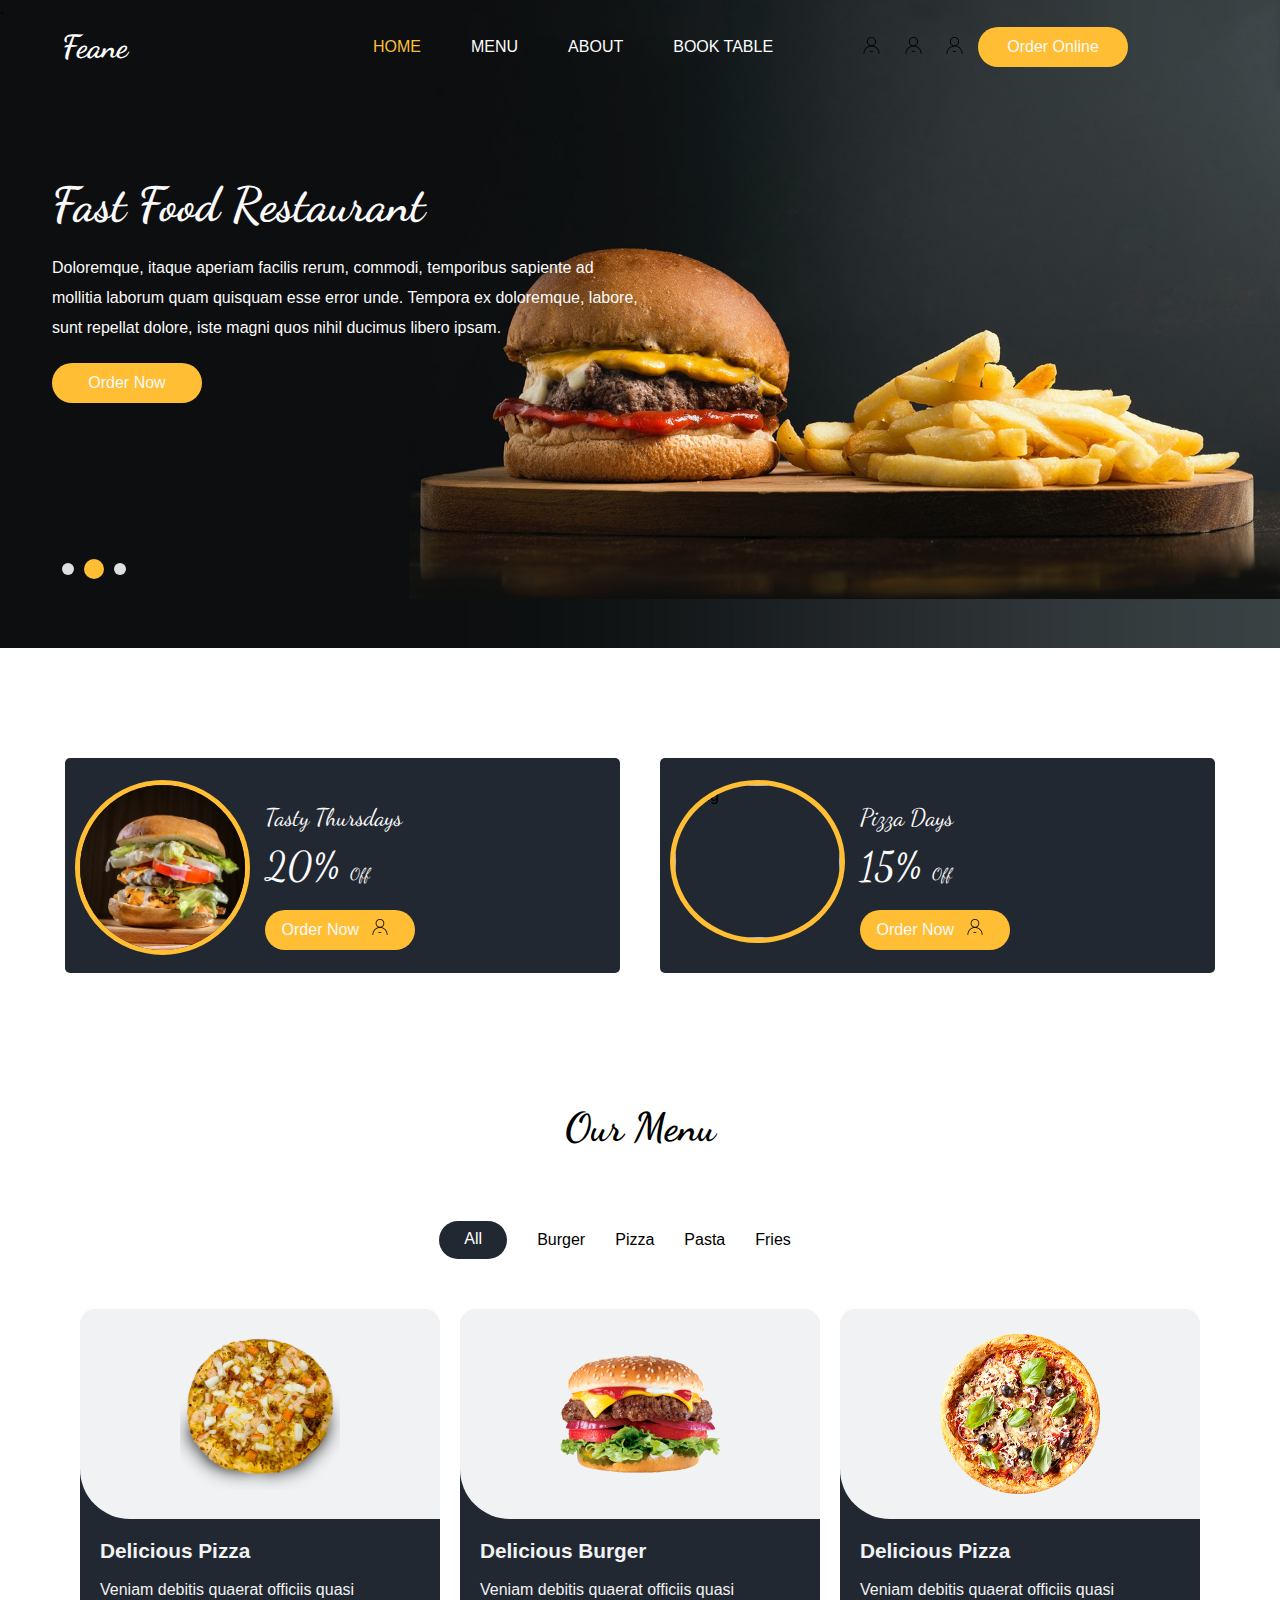
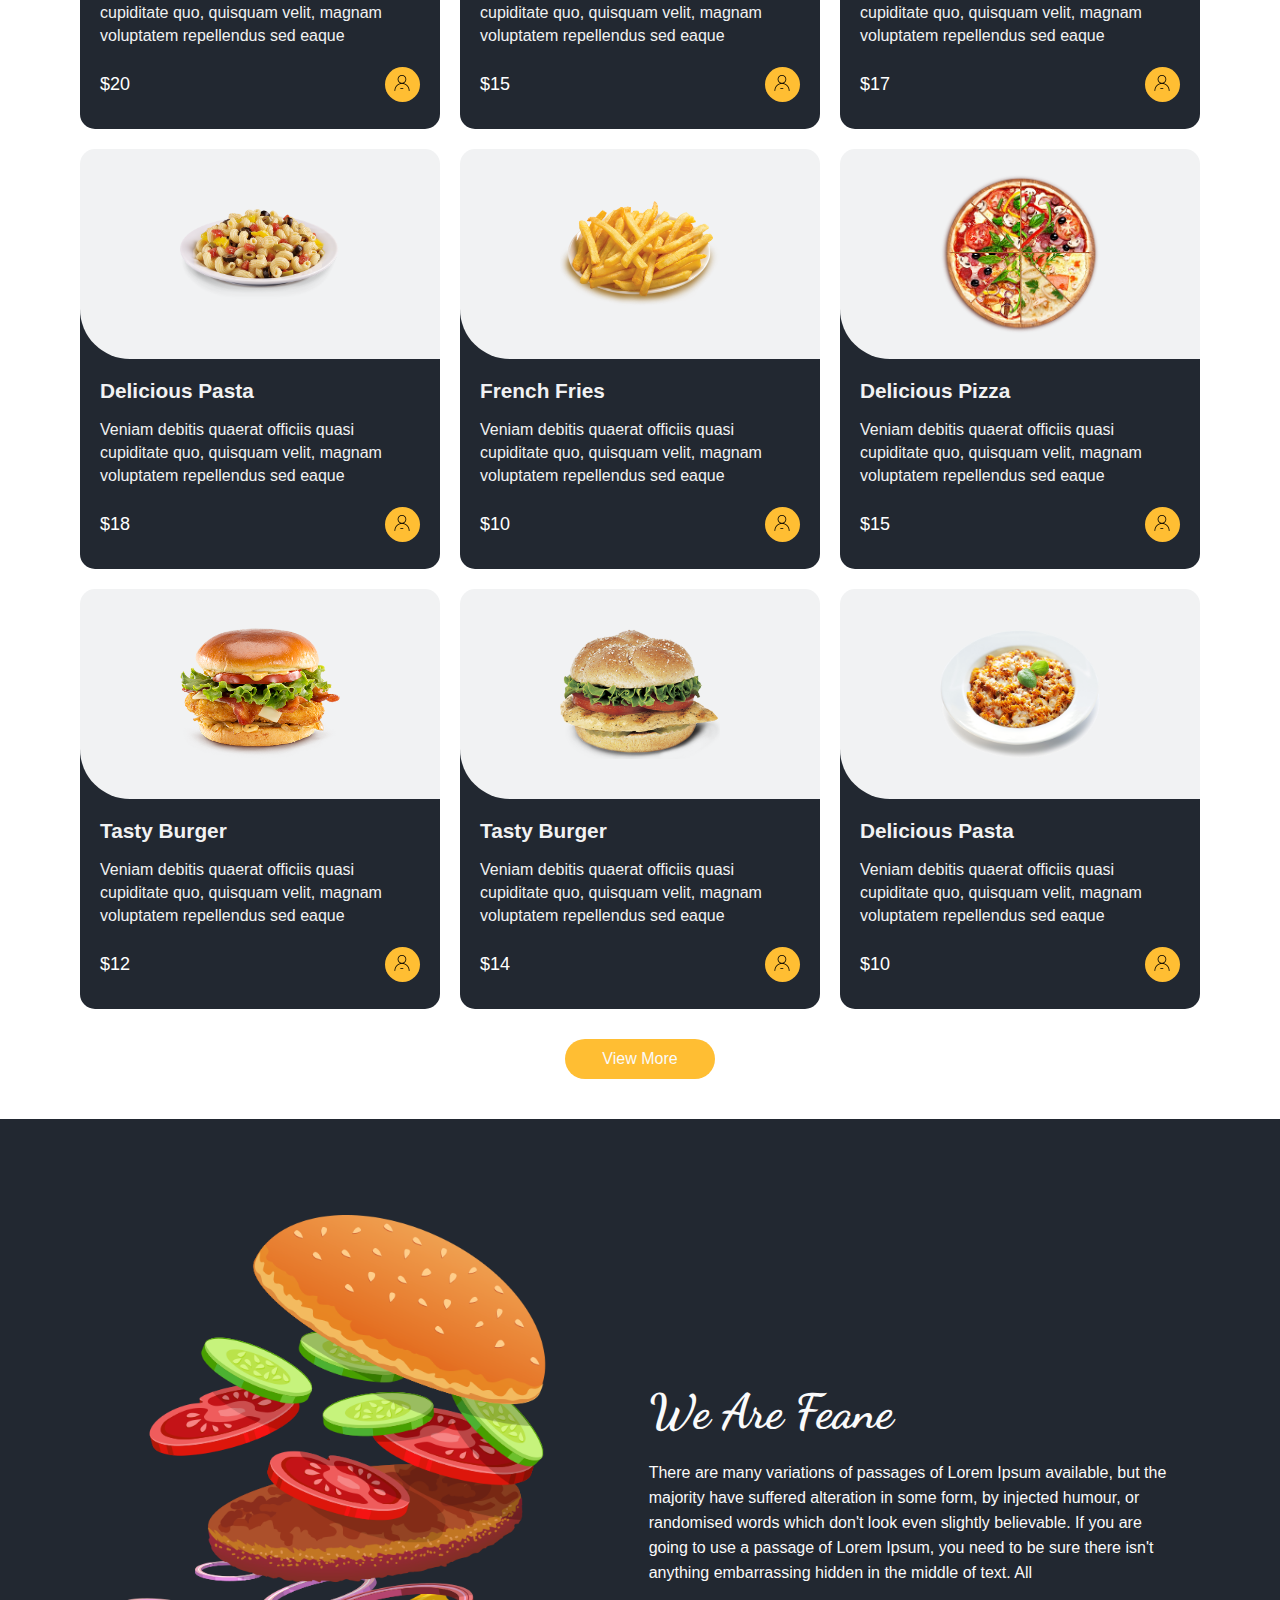
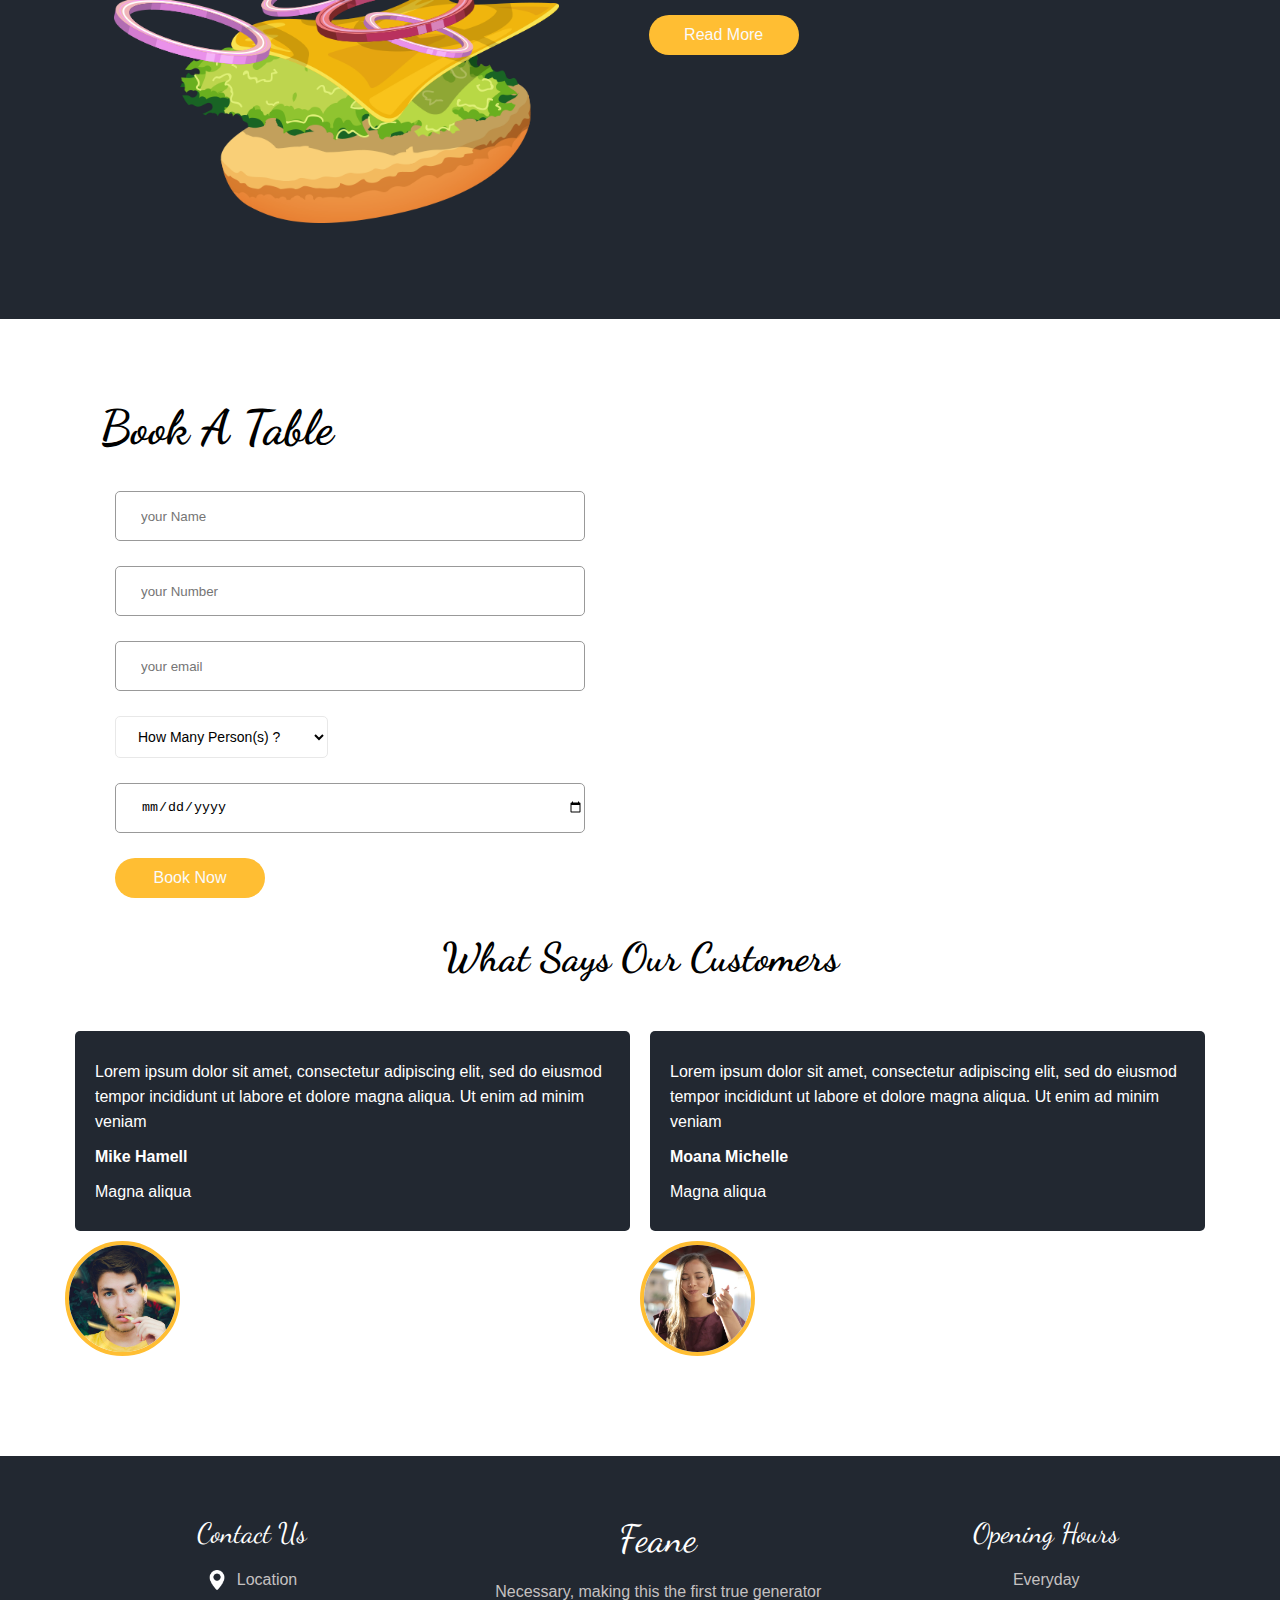
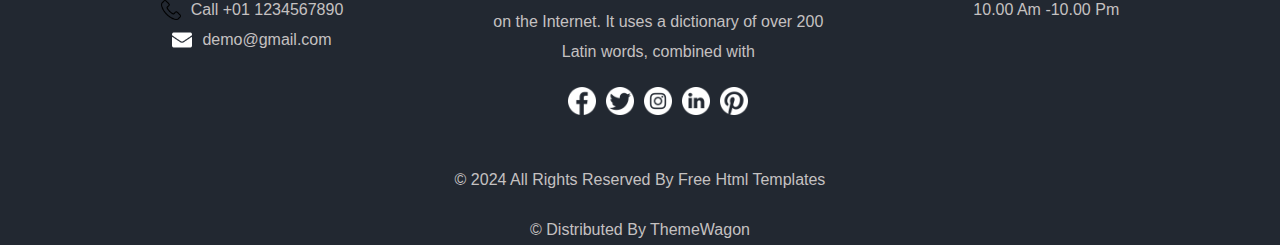
==== index.html @ 9dbb2e81 "Add files via upload" ====
.<!DOCTYPE html>
<html>
  <head>
    <meta charset="utf-8" />
    <meta http-equiv="X-UA-Compatible" content="IE=edge" />
    <title>Feane</title>
    <meta name="description" content="" />
    <meta name="viewport" content="width=device-width, initial-scale=1" />
    <link rel="stylesheet" href="style.css" />
  </head>
  <body>
    <div class="heroSection1">
      <div class="navbar">
        <div class="nav">
          <div class="navA">
            <p class="title">Feane</p>
          </div>
          <div class="navB">
            <div class="navBCont">
              <ul>
                <li><a class="outlined" href="#">HOME</a></li>
                <li><a href="#">MENU</a></li>
                <li><a href="#">ABOUT</a></li>
                <li><a href="#">BOOK TABLE</a></li>
              </ul>
            </div>
          </div>
          <div class="navC">
            <div class="listB">
              <img class="icons" src="/img/user.png" alt="img" />
              <img class="icons" src="/img/user.png" alt="img" />
              <img class="icons" src="/img/user.png" alt="img" />
            </div>
            <div class="button">
              <span class="btnTxt">Order Online</span>
            </div>
          </div>
        </div>
        <div class="hero2">
          <div class="headA">
            <p class="headAcont">Fast Food Restaurant</p>
          </div>
          <div class="headB">
            <p class="headBcont">
              Doloremque, itaque aperiam facilis rerum, commodi, temporibus
              sapiente ad <br />mollitia laborum quam quisquam esse error unde.
              Tempora ex doloremque, labore,<br />
              sunt repellat dolore, iste magni quos nihil ducimus libero ipsam.
            </p>
          </div>
          <div class="button">
            <span class="btnTxt">Order Now</span>
          </div>
          <div class="carouselA">
            <div class="circleSmall"></div>
            <div class="circleBig"></div>
            <div class="circleSmall"></div>
          </div>
        </div>
      </div>
    </div>

    <div class="heroSection2">
      <div class="sec2">
        <div class="imgCont">
          <img class="burgerimg" src="/img/Burger.jpg" alt="img" />
        </div>
        <div class="boxTxt">
          <p class="hero2txt">Tasty Thursdays</p>
          <p class="hero2txt2">20% <span class="letter">Off</span></p>
          <div class="button">
            <span class="btnTxt">Order Now</span>
            <img class="icons2" src="/img/user.png" />
          </div>
        </div>
      </div>

      <div class="sec2">
        <div class="imgCont">
          <img class="burgerimg" src="/img/pizza.jpg" alt="img" />
        </div>
        <div class="boxTxt">
          <p class="hero2txt">Pizza Days</p>
          <p class="hero2txt2">15% <span class="letter">Off</span></p>
          <div class="button">
            <span class="btnTxt">Order Now</span>
            <img class="icons2" src="/img/user.png" />
          </div>
        </div>
      </div>
    </div>

    <div class="heroSection3">
      <div class="hero3nav">
        <div class="titleA">
          <p class="hero3navtxt">Our Menu</p>
        </div>
      </div>
      <div class="hero3nav2">
        <ul class="hero3Ul">
          <li class="mainH">All</li>
          <li class="hero3list">Burger</li>
          <li class="hero3list">Pizza</li>
          <li class="hero3list">Pasta</li>
          <li class="hero3list">Fries</li>
        </ul>
      </div>
      <div class="hero3container">
        <div class="hero3Cards">
          <div class="cards">
            <div class="top-half">
              <div class="imageCont">
                <img class="productsImg" src="/img/pizza2.png" alt="img" />
              </div>
            </div>
            <div class="bottom-half">
              <div class="textbox">
                <p class="titleHero3">Delicious Pizza</p>
                <p class="bodyHero3">
                  Veniam debitis quaerat officiis quasi <br />cupiditate quo,
                  quisquam velit, magnam<br />
                  voluptatem repellendus sed eaque
                </p>
              </div>
              <div class="btmHalfFooter">
                <div class="price">
                  <p class="priceCont">$20</p>
                </div>
                <div class="cartLogo">
                  <div class="circle">
                    <img class="icons2" src="/img/user.png" alt="img" />
                  </div>
                </div>
              </div>
            </div>
          </div>
        </div>
        <div class="hero3Cards">
          <div class="cards">
            <div class="top-half">
              <div class="imageCont">
                <img class="productsImg" src="/img/burger2.png" alt="img" />
              </div>
            </div>
            <div class="bottom-half">
              <div class="textbox">
                <p class="titleHero3">Delicious Burger</p>
                <p class="bodyHero3">
                  Veniam debitis quaerat officiis quasi <br />cupiditate quo,
                  quisquam velit, magnam<br />
                  voluptatem repellendus sed eaque
                </p>
              </div>
              <div class="btmHalfFooter">
                <div class="price">
                  <p class="priceCont">$15</p>
                </div>
                <div class="cartLogo">
                  <div class="circle">
                    <img class="icons2" src="/img/user.png" alt="img" />
                  </div>
                </div>
              </div>
            </div>
          </div>
        </div>
        <div class="hero3Cards">
          <div class="cards">
            <div class="top-half">
              <div class="imageCont">
                <img class="productsImg" src="/img/pizza3.png" alt="img" />
              </div>
            </div>
            <div class="bottom-half">
              <div class="textbox">
                <p class="titleHero3">Delicious Pizza</p>
                <p class="bodyHero3">
                  Veniam debitis quaerat officiis quasi <br />cupiditate quo,
                  quisquam velit, magnam<br />
                  voluptatem repellendus sed eaque
                </p>
              </div>
              <div class="btmHalfFooter">
                <div class="price">
                  <p class="priceCont">$17</p>
                </div>
                <div class="cartLogo">
                  <div class="circle">
                    <img class="icons2" src="/img/user.png" alt="img" />
                  </div>
                </div>
              </div>
            </div>
          </div>
        </div>
        <div class="hero3Cards">
          <div class="cards">
            <div class="top-half">
              <div class="imageCont">
                <img class="productsImg" src="/img/pasta.png" alt="img" />
              </div>
            </div>
            <div class="bottom-half">
              <div class="textbox">
                <p class="titleHero3">Delicious Pasta</p>
                <p class="bodyHero3">
                  Veniam debitis quaerat officiis quasi <br />cupiditate quo,
                  quisquam velit, magnam<br />
                  voluptatem repellendus sed eaque
                </p>
              </div>
              <div class="btmHalfFooter">
                <div class="price">
                  <p class="priceCont">$18</p>
                </div>
                <div class="cartLogo">
                  <div class="circle">
                    <img class="icons2" src="/img/user.png" alt="img" />
                  </div>
                </div>
              </div>
            </div>
          </div>
        </div>
        <div class="hero3Cards">
          <div class="cards">
            <div class="top-half">
              <div class="imageCont">
                <img
                  class="productsImg"
                  src="/img/french fries.png"
                  alt="img"
                />
              </div>
            </div>
            <div class="bottom-half">
              <div class="textbox">
                <p class="titleHero3">French Fries</p>
                <p class="bodyHero3">
                  Veniam debitis quaerat officiis quasi <br />cupiditate quo,
                  quisquam velit, magnam<br />
                  voluptatem repellendus sed eaque
                </p>
              </div>
              <div class="btmHalfFooter">
                <div class="price">
                  <p class="priceCont">$10</p>
                </div>
                <div class="cartLogo">
                  <div class="circle">
                    <img class="icons2" src="/img/user.png" alt="img" />
                  </div>
                </div>
              </div>
            </div>
          </div>
        </div>
        <div class="hero3Cards">
          <div class="cards">
            <div class="top-half">
              <div class="imageCont">
                <img class="productsImg" src="/img/pizza4.png" alt="img" />
              </div>
            </div>
            <div class="bottom-half">
              <div class="textbox">
                <p class="titleHero3">Delicious Pizza</p>
                <p class="bodyHero3">
                  Veniam debitis quaerat officiis quasi <br />cupiditate quo,
                  quisquam velit, magnam<br />
                  voluptatem repellendus sed eaque
                </p>
              </div>
              <div class="btmHalfFooter">
                <div class="price">
                  <p class="priceCont">$15</p>
                </div>
                <div class="cartLogo">
                  <div class="circle">
                    <img class="icons2" src="/img/user.png" alt="img" />
                  </div>
                </div>
              </div>
            </div>
          </div>
        </div>
        <div class="hero3Cards">
          <div class="cards">
            <div class="top-half">
              <div class="imageCont">
                <img class="productsImg" src="/img/burger3.png" alt="img" />
              </div>
            </div>
            <div class="bottom-half">
              <div class="textbox">
                <p class="titleHero3">Tasty Burger</p>
                <p class="bodyHero3">
                  Veniam debitis quaerat officiis quasi <br />cupiditate quo,
                  quisquam velit, magnam<br />
                  voluptatem repellendus sed eaque
                </p>
              </div>
              <div class="btmHalfFooter">
                <div class="price">
                  <p class="priceCont">$12</p>
                </div>
                <div class="cartLogo">
                  <div class="circle">
                    <img class="icons2" src="/img/user.png" alt="img" />
                  </div>
                </div>
              </div>
            </div>
          </div>
        </div>
        <div class="hero3Cards">
          <div class="cards">
            <div class="top-half">
              <div class="imageCont">
                <img class="productsImg" src="/img/burger4.png" alt="img" />
              </div>
            </div>
            <div class="bottom-half">
              <div class="textbox">
                <p class="titleHero3">Tasty Burger</p>
                <p class="bodyHero3">
                  Veniam debitis quaerat officiis quasi <br />cupiditate quo,
                  quisquam velit, magnam<br />
                  voluptatem repellendus sed eaque
                </p>
              </div>
              <div class="btmHalfFooter">
                <div class="price">
                  <p class="priceCont">$14</p>
                </div>
                <div class="cartLogo">
                  <div class="circle">
                    <img class="icons2" src="/img/user.png" alt="img" />
                  </div>
                </div>
              </div>
            </div>
          </div>
        </div>
        <div class="hero3Cards">
          <div class="cards">
            <div class="top-half">
              <div class="imageCont">
                <img class="productsImg" src="/img/pasta2.png" alt="img" />
              </div>
            </div>
            <div class="bottom-half">
              <div class="textbox">
                <p class="titleHero3">Delicious Pasta</p>
                <p class="bodyHero3">
                  Veniam debitis quaerat officiis quasi <br />cupiditate quo,
                  quisquam velit, magnam<br />
                  voluptatem repellendus sed eaque
                </p>
              </div>
              <div class="btmHalfFooter">
                <div class="price">
                  <p class="priceCont">$10</p>
                </div>
                <div class="cartLogo">
                  <div class="circle">
                    <img class="icons2" src="/img/user.png" alt="img" />
                  </div>
                </div>
              </div>
            </div>
          </div>
        </div>
      </div>
      <div class="viewMorebtn">
        <button class="button">View More</button>
      </div>
    </div>

    <div class="heroSection4">
      <div class="hero4img">
        <img class="hero4image" src="/img/about-img.png" alt="img" />
      </div>
      <div class="textArea">
        <h3 class="headAcont">We Are Feane</h3>
        <p class="hero4textbox">
          There are many variations of passages of Lorem Ipsum available, but
          the<br />
          majority have suffered alteration in some form, by injected humour, or
          <br />randomised words which don't look even slightly believable. If
          you are <br />going to use a passage of Lorem Ipsum, you need to be
          sure there isn't <br />anything embarrassing hidden in the middle of
          text. All
        </p>
        <button class="button">Read More</button>
      </div>
    </div>
    <div class="heroSection5">
      <div class="hero5A">
        <div class="titleHero5">
          <h3 class="headAcont" style="color: black">Book A Table</h3>
        </div>
        <div class="formFieldArea">
          <form action="formField">
            <div>
              <input type="text" class="formControl" placeholder="your Name" />
            </div>
            <div>
              <input
                type="text"
                class="formControl"
                placeholder="your Number"
              />
            </div>
            <div>
              <input
                type="email"
                class="formControl"
                placeholder="your email"
              />
            </div>
            <div>
              <select class="formControl niceSelect wide">
                <option value disabled selected>How Many Person(s) ?</option>
                <option value>1</option>
                <option value>2</option>
                <option value>3</option>
                <option value>4</option>
                <option value>5</option>
              </select>
            </div>
            <div>
              <input type="date" class="formcontrol" />
            </div>
          </form>
          <button class="button">Book Now</button>
          <div class="mapArea"></div>
        </div>
      </div>
    </div>

    <div class="heroSection6">
      <div class="hero6nav">
        <div class="hero6navcont">
          <h2 class="hero3navtxt">What Says Our Customers</h2>
        </div>
      </div>
      <div class="h6Cards">
        <div class="hero6Cards">
          <div class="hero6botm">
            <div class="sec2 for6">
              <p class="text6a">
                Lorem ipsum dolor sit amet, consectetur adipiscing elit, sed do
                eiusmod tempor incididunt ut labore et dolore magna aliqua. Ut
                enim ad minim veniam
              </p>
              <p class="text6a b">Mike Hamell</p>
              <p class="text6a c">Magna aliqua</p>
            </div>
            <div class="userIcon">
              <div class="imgCont forH6">
                <img class="clientImg" src="/img/client2.jpg" alt="img" />
              </div>
            </div>
          </div>
        </div>
        <div class="hero6Cards">
          <div class="hero6botm">
            <div class="sec2 for6">
              <p class="text6a">
                Lorem ipsum dolor sit amet, consectetur adipiscing elit, sed do
                eiusmod tempor incididunt ut labore et dolore magna aliqua. Ut
                enim ad minim veniam
              </p>
              <p class="text6a b">Moana Michelle</p>
              <p class="text6a c">Magna aliqua</p>
            </div>
            <div class="userIcon">
              <div class="imgCont forH6">
                <img class="clientImg" src="/img/client1.jpg" alt="img" />
              </div>
            </div>
          </div>
        </div>
      </div>
    </div>
    <footer>
      <div class="heroSection7">
        <div class="row">
          <div class="rowA">
            <div>
              <p class="letterHead">Contact Us</p>
            </div>
            <div class="letterBody">
              <div class="rowCont">
                <div class="copyImage">
                  <img class="ltImg" src="/img/location.png" alt="img" />
                </div>
                <p class="ltBody">Location</p>
              </div>
              <div class="rowCont">
                <div class="copyImage">
                  <img class="ltImg" src="/img/telephone.png" alt="img" />
                </div>
                <p class="ltBody">Call +01 1234567890</p>
              </div>
              <div class="rowCont">
                <div class="copyImage">
                  <img class="ltImg" src="/img/email.png" alt="img" />
                </div>
                <p class="ltBody">demo@gmail.com</p>
              </div>
            </div>
          </div>
          <div class="rowA push">
            <div>
              <p class="letterHead second">Feane</p>
            </div>
            <div class="letterBody">
              <p class="whatever"> Necessary, making this the first true generator <br /> on the Internet. It uses a dictionary of over 200 <br/> Latin words, combined with
              </p>
            </div>
            <div class="socials padding">
              <div class=" copyImage socials im2">
                <img class="ltImg" src="/img/facebook.png" alt="img" />
                <img class="ltImg" src="/img/twitter.png" alt="img" />
                <img class="ltImg" src="/img/instagram.png" alt="img" />
                <img class="ltImg" src="/img/linkedin.png" alt="img" />
                <img class="ltImg" src="/img/pinterest.png" alt="img" />
              </div>
            </div>
          </div>
          <div class="rowA">
            <div>
              <p class="letterHead">Opening Hours</p>
            </div>
            <div class="letterBody">
              <p class="whatever">Everyday</p>
              <p class="whatever">10.00 Am -10.00 Pm</p>
            </div>
          </div>
        </div>
      </div>
      <div class="otherThings">
        <p class="ltBody b1">© 2024 All Rights Reserved By Free Html Templates</p>
        <p class="ltBody b2">© Distributed By ThemeWagon</p>
      </div>
    </footer>
  </body>
</html>
---- style.css ----
@import url('https://fonts.googleapis.com/css2?family=Dancing+Script:wght@400..700&display=swap');

* {
  margin: 0px;
  padding: 0px;
  box-sizing: border-box;
}

body {
  font-family: "Open Sans", sans-serif;
}

.heroSection1 {
  display: flex;
  background-image: url(/img/hero-bg.jpg);
  background-size: cover;
  background-position: center;
  height: 650px;
  justify-content: center;
  margin-top: -20px;
}

.nav {
  display: flex;
  flex-wrap: wrap;
  padding-top: 20px;
  align-items: center;
}

.navA {
  padding: 10px;
  margin-right: 200px;
  margin-left: -100px;
}
.navB {
margin: -10px 0px 0px 0px;
}

.navC {
  display: flex;
  align-items: center;
}

.icons {
  width: 27px;
  height: 27px;
  padding: 5px;
  margin-right: 10px;
}

ul {
  display: flex;
  padding: 10px 60px 0px 10px;
}

ul > li > a {
  color: white;
  list-style: none;
  margin: 0px 25px 0px 25px;
  text-decoration: none;
}
li{
  list-style: none;
}
.outlined {
  color: #ffbe33;
}

.title {
  font-family: "Dancing Script", cursive;
  color: white;
  font-size: 2em;
  font-weight: bold;
}

.button {
  width: 150px;
  height: 40px;
  border-radius: 45px;
  border: none;
  color: #FAFAFA;
  background-color: #ffbe33;
  font-size: 1em;
  padding-left: 0px;
  text-align: center;
  vertical-align: middle;
  line-height: 40px;
}

.hero2 {
  padding-top: 100px;
  margin-left: -100px;
}

.headAcont {
  padding-bottom: 20px;
  font-weight: 800;
  font-size: 3em;
  color: #FAFAFA;
  font-family: "Dancing Script", cursive;
}

.headBcont {
  color: #FAFAFA;
  line-height: 30px;
}

.headB {
  padding-bottom: 20px;
}

.carouselA {
  display: flex;
  margin-top: 150px;
  align-items: center;
}

.circleSmall {
  width: 12px;
  height: 12px;
  background-color: #dfdfdf;
  padding: 0px;
  margin: 10px;
  border-radius: 50%;
}

.circleBig {
  width: 20px;
  height: 20px;
  background-color: #ffbe33;
  padding: 0px;
  border-radius: 50%;
}

.heroSection2 {
  display: flex;
  padding: 100px 0px 100px 0px;
  justify-content: center;
  gap: 20px;
}

.sec2 {
  display: flex;
  background-color: #222831;
  border-radius: 5px;
  width: 555px;
  height: 215px;
  padding: 10px;
  margin: 10px;
}

.imgCont {
  width: 175px;
  height: 175px;
  min-width: 175px;
  padding-top: 12px;
}

.burgerimg {
  width: 100%;
  border-radius: 50%;
  border-color: #ffbe33;
  border-style: solid;
  overflow: hidden;
  border-width: 5px;
}

.hero2txt {
  color: #FAFAFA;
  font-size: 24px;
  font-family: "Dancing Script", cursive;
  margin-bottom: 10px;
}

.hero2txt2 {
  color: #FAFAFA;
  font-size: 2.5em;
  font-family: "Dancing Script", cursive;
  padding-bottom: 20px;
}

.boxTxt {
  padding: 35px 0px 0px 15px;
}

.icons2 {
  width: 16px;
  height: 16px;
  margin-right: 10px;
  margin-top: 8px;
  margin-left:9px;
}

.letter {
  font-size: 0.4em;
}

.hero3nav2 {
  padding: 20px;
}

.titleA {
  text-align: center;
}

.hero3navtxt {
  font-size: 2.5em;
  font-family: "Dancing Script", cursive;
  font-weight: bold;
  text-align: center;
  padding: 20px 0px 40px 0px;
}

.hero3Ul {
  justify-content: center;
  gap: 30px;
}

.mainH {
  background-color: #222831;
  width: 68px;
  height: 38px;
  border-radius: 45px;
  text-align: center;
  line-height: 35px;
  color: white;
}

.hero3list {
  color: rgb(0, 0, 0);
  list-style: none;
  font-weight: 400;
}

.hero3Ul {
  display: flex;
  align-items: center;
}

.hero3Cards {
  display: flex;
  justify-content: center;
  align-items: center;
  padding: 10px;
  flex-wrap: wrap;
}

.hero3container {
  display: flex;
  padding: 20px;
  justify-content: center;
  align-items: center;
  flex-wrap: wrap;

}

.cards {
  width: 360px;
  height: 420px;
  border-radius: 15px;
  overflow: hidden;
}

.top-half {
  display: flex;
  justify-content: center;
  align-items: center;
  width: 100%;
  height: 50%;
  background-color: #f1f2f3;
  border-bottom-left-radius: 50px;
  position: relative;
  z-index: 1;
}

.bottom-half {
  width: 100%;
  height: 65%;
  background-color: #222831;
  position: relative;
  top: -50px;
  padding-top: 70px;
  /* clip-path: polygon(0 50px, 50px 0, 100% 0, 100% 100%, 0% 100%); */
}

.imageCont {
  width: 160px;
}

.productsImg {
  width: 100%;
}


.titleHero3 {
  font-size: 1.3rem;
  font-weight: 600;
  margin-bottom: 15px;
}

.textbox {
  margin-left: 20px;
  color: #f1f2f3;
}

.bodyHero3 {
  line-height: 23px;
}

.btmHalfFooter {
  display: flex;
  justify-content: space-between;
  align-items: center;
  padding: 20px;
}

.priceCont {
  color: white;
  font-size: 18px;
}

.circle {
  width: 35px;
  height: 35px;
  background-color: #ffbe33;
  border-radius: 50%;
}

.viewMorebtn {
  display: flex;
  justify-content: center;
  padding-bottom: 40px;
}

.heroSection4 {
  height: 800px;
  background-color: #222831;
  display: flex;
  justify-content: center;
  align-items: center;
  padding: 0px 0px 0px 0px;
  gap: 90px;
}

.hero4Img {
  width: 445px;
  height: auto;
}

.hero4image {
  width: 100%;
  height: auto;
}

.hero4textbox {
  color: #FAFAFA;
  line-height: 25px;
  padding-bottom: 30px;
}

.titleHero5 {
  display: flex;
}

.heroSection5 {
  padding: 80px 0px 0px 100px;
}

.formFieldArea {
  width: 500px;
  padding: 15px;
}

.formControl {
  width: 100%;
  height: 50px;
  margin-bottom: 25px;
  padding-left: 25px;
  color: rgb(0, 0, 0);
  box-shadow: none;
  border-width: 1px;
  border-style: solid;
  border-color: rgb(153, 153, 153);
  border-image: initial;
  border-radius: 5px;
  outline: none;
}

select {
  overflow-wrap: normal;
  text-transform: none;
}

/* ul{
  display: block;
  list-style-type: disc;
  margin-block-start: 1em;
  margin-block-end: 1em;
  margin-inline-start: 0px;
  margin-inline-end: 0px;
  padding-inline-start: 40px;
  unicode-bidi: isolate;
} */
.list {
  background-color: #fff;
  border-radius: 5px;
  box-shadow: 0 0 0 1px rgba(68, 68, 68, .11);
  box-sizing: border-box;
  margin-top: 4px;
  opacity: 0;
  overflow: hidden;
  padding: 0;
  pointer-events: none;
  position: absolute;
  top: 100%;
  left: 0;
  transform-origin: 50% 0;
  transform: scale(.75) translateY(-21px);
  transition: all .2s cubic-bezier(.5, 0, 0, 1.25), opacity .15s ease-out;
  z-index: 9;
}

.current {
  font-size: 16px;
}

.option {
  cursor: pointer;
  font-weight: 400;
  line-height: 40px;
  list-style: none;
  min-height: 40px;
  outline: 0;
  padding-left: 18px;
  padding-right: 29px;
  text-align: left;
  transition: all .2s;
}

li {
  display: list-item;
  text-align: match-parent;
  unicode-bidi: isolate;
}

.niceSelect {
  background-color: #fff;
  border-radius: 5px;
  border: 1px solid #e8e8e8;
  box-sizing: border-box;
  clear: both;
  cursor: pointer;
  display: block;
  float: left;
  font-family: inherit;
  font-size: 14px;
  font-weight: 400;
  height: 42px;
  line-height: 40px;
  outline: 0;
  padding-left: 18px;
  padding-right: 30px;
  position: relative;
  text-align: left !important;
  -webkit-transition: all .2s ease-in-out;
  transition: all .2s ease-in-out;
  user-select: none;
  white-space: nowrap;
  width: auto;
}

.nice-select .option.focus,
.nice-select .option.selected.focus,
.nice-select .option:hover {
  background-color: #f6f6f6;
}
.heroSection6{
  padding-bottom: 100px;
}
.hero6botm {
  display: flex;
  flex-direction: column;
  justify-content: center;
}

.for6 {
  height: 200px;
  display: flex;
  flex-direction: column;
  justify-content: center;
  line-height: 25px;
}

.text6a {
  color: white;
  font-size: 1rem;
  text-align: left;
  margin-left: 10px;
}

.b {
  padding-top: 10;
  font-weight: 600;
}

.c {
  padding-top: 10px;
}

.forH6 {
  width: 115px;
  min-width: 10px;
  height: auto;
  border-radius: 50%;
  border-style: solid;
  border-color: #ffbe33;
  padding: 0px;
  border-width: 4px;
}

.clientImg {
  width: 100%;
  border-radius: 50%;
}

.h6Cards {
  display: flex;
  justify-content: center;
}
footer{
  background-color: #222831;
}
.heroSection7{
  display:flex;
  align-items: center;
  justify-content: center;
}
.rowA{
  display: flex;
  flex-direction: column;
}
.letterHead{
  color: white;
  font-size: 28px;
  font-family: "Dancing Script", cursive;
  margin-bottom: 15px;
  text-align: center;
}
.row{
  display: flex;
  padding-top: 60px;
  justify-content: space-between;
}
.rowCont{
  display: flex;
  justify-content: center;
  align-items: center;
  gap: 10px;
}
.ltBody{
  color: rgb(197, 193, 193);
  font-size: 1rem;
  text-align: center;
  line-height: 30px;
  font-weight: 400;
}
.copyImage{
  height: 20px;
  width: 20px;
}
.im2{
  height: 28px;
  width: 28px;
}
.second{
  font-size: 38px;
}
.ltImg{
  width: 100%;
}
.whatever{
  color: rgb(197, 193, 193);
  text-align: center;
  line-height: 30px;
  font-weight: 400;
  font-size: 1rem;
}
.socials{
  display: flex;
  place-content: center;
  gap: 10px;
}
.padding{
  padding-top: 20px;
}
.push{
  margin: 0px 150px 0px 150px;
}
.b1{
  margin-top: 50px;
}
.b2{
  margin-top: 20px;
}
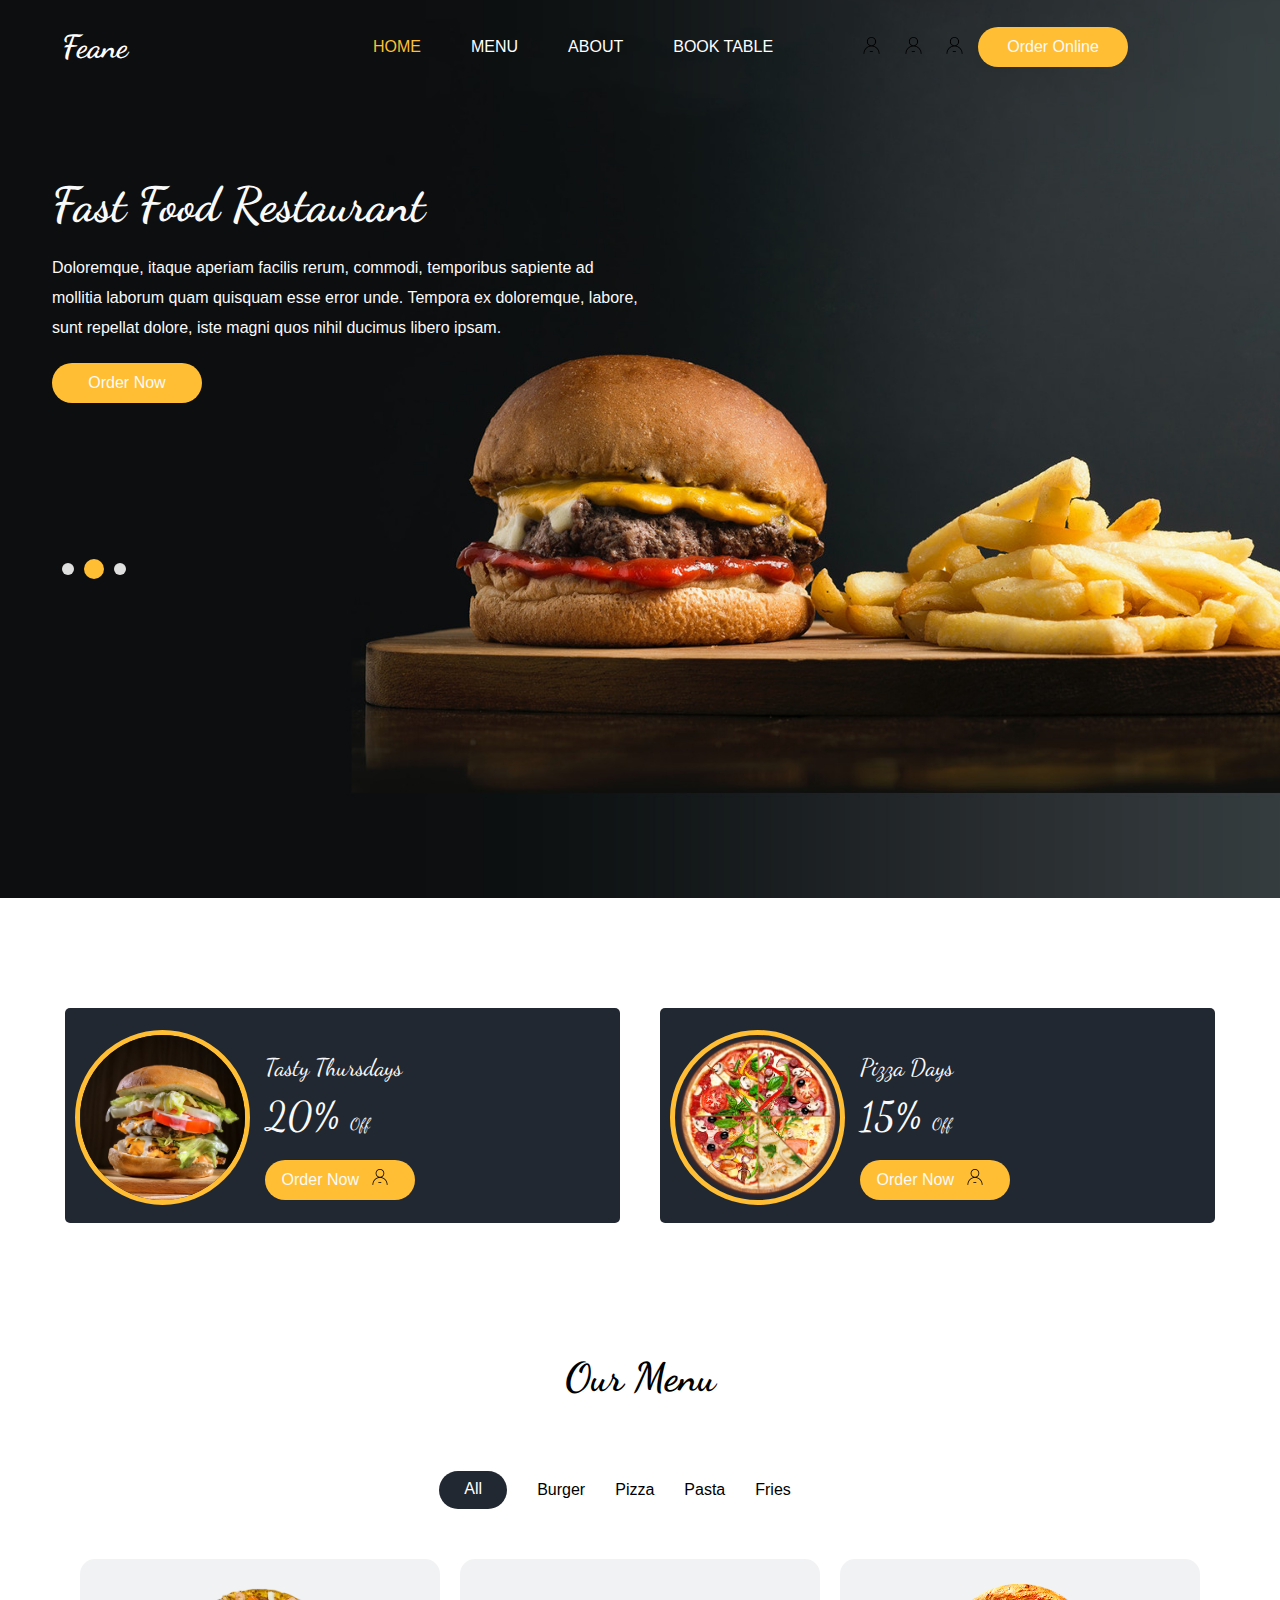
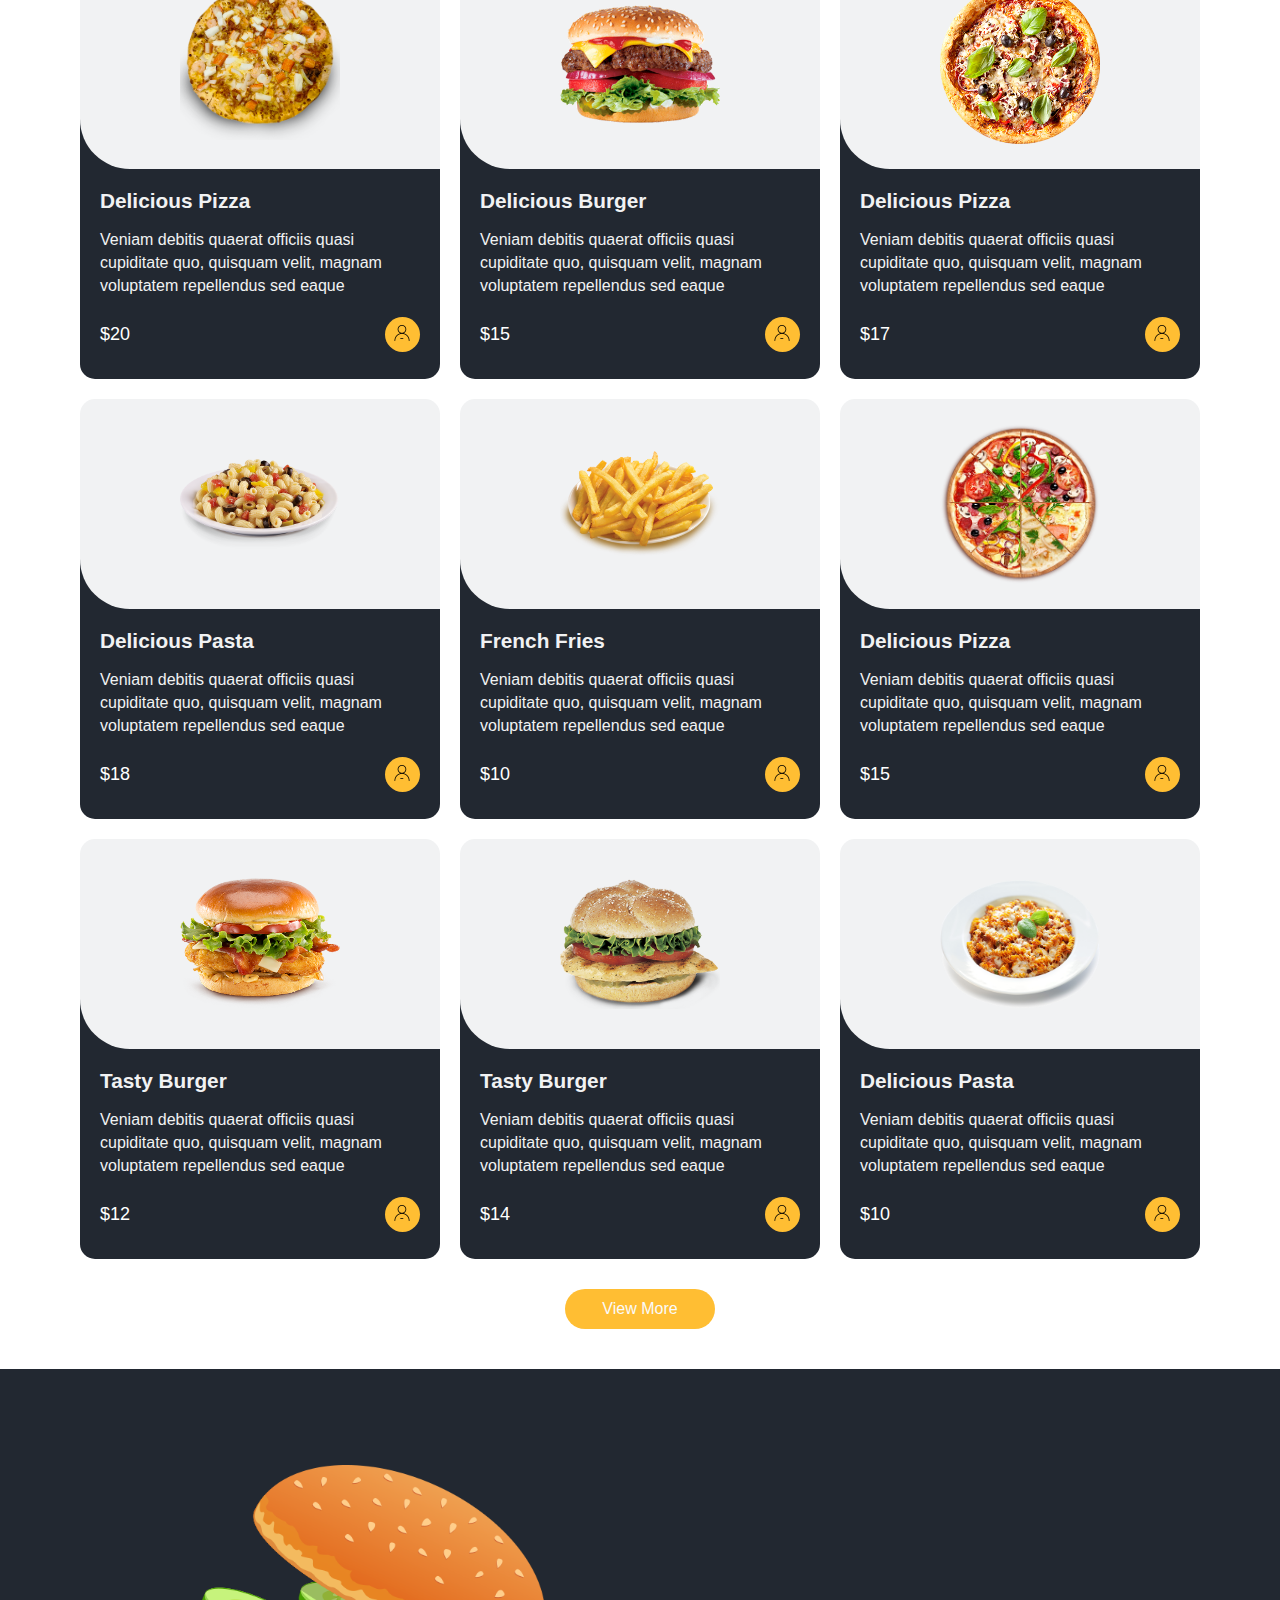
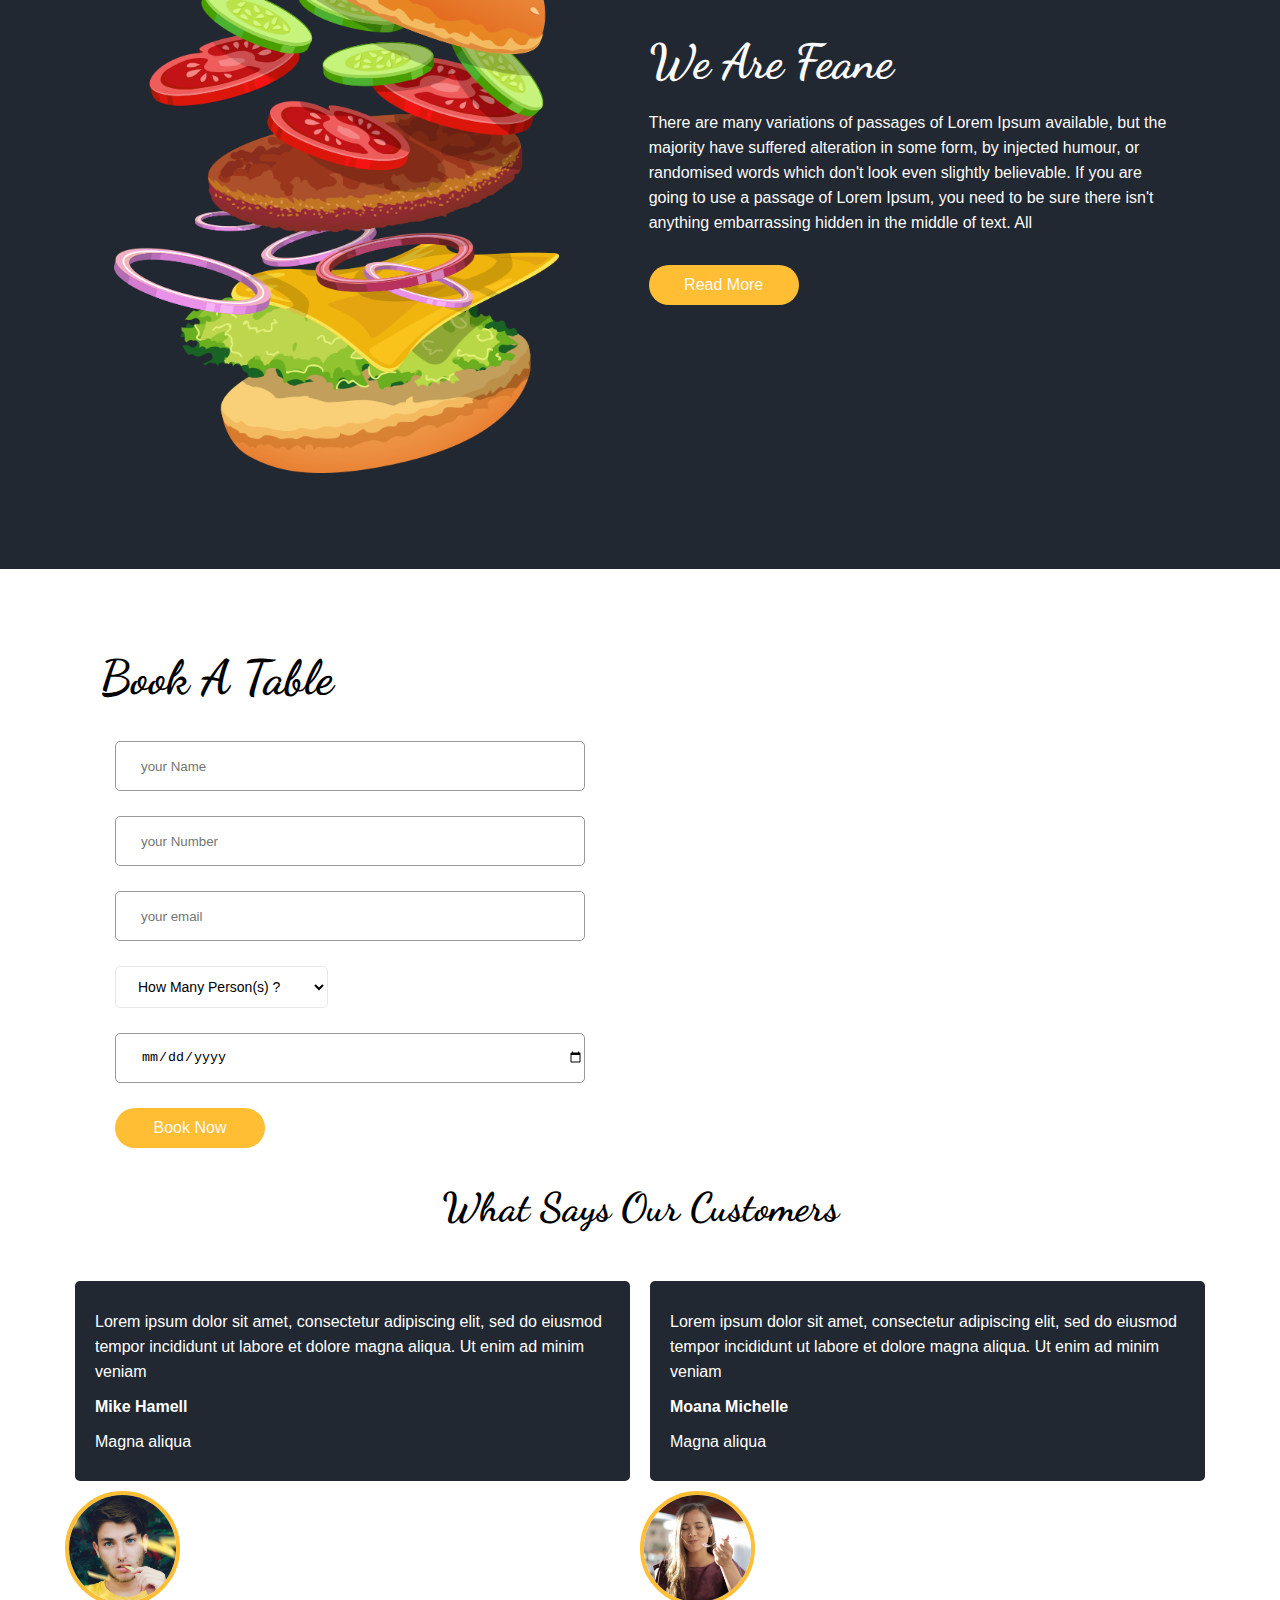
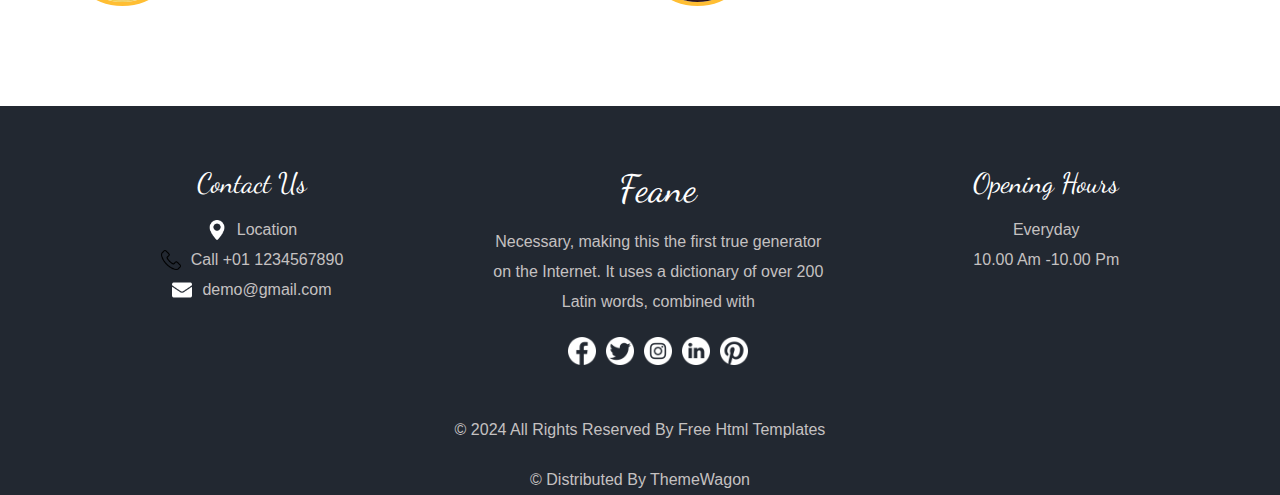
==== commit 8b79a6a7: "Update index.html" ====
--- a/index.html
+++ b/index.html
@@ -77,7 +77,7 @@
 
       <div class="sec2">
         <div class="imgCont">
-          <img class="burgerimg" src="/img/pizza.jpg" alt="img" />
+          <img class="burgerimg" src="/img/pizza4.png" alt="img" />
         </div>
         <div class="boxTxt">
           <p class="hero2txt">Pizza Days</p>
--- a/style.css
+++ b/style.css
@@ -8,6 +8,9 @@
 
 body {
   font-family: "Open Sans", sans-serif;
+  display: flex;
+  flex-direction: column;
+  flex-wrap: wrap;
 }
 
 .heroSection1 {
@@ -15,7 +18,7 @@
   background-image: url(/img/hero-bg.jpg);
   background-size: cover;
   background-position: center;
-  height: 650px;
+  height: 100vh;
   justify-content: center;
   margin-top: -20px;
 }
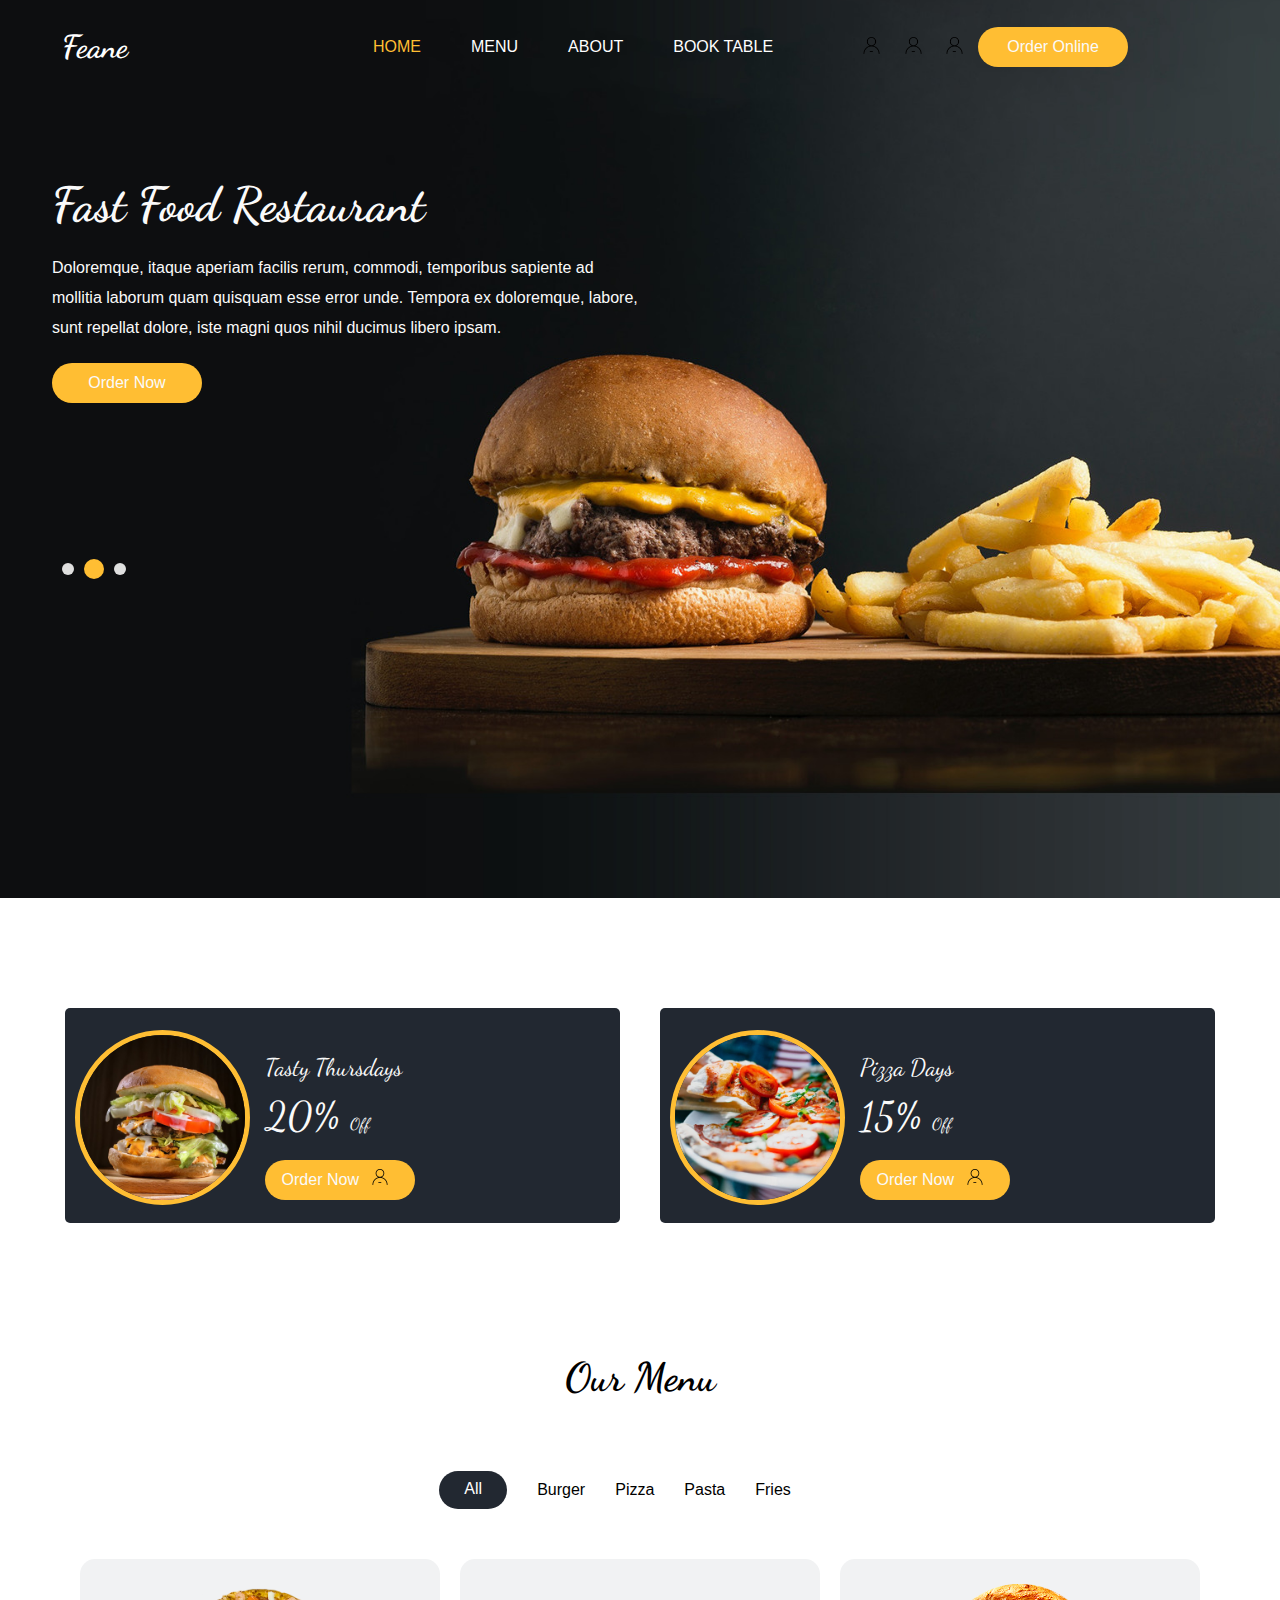
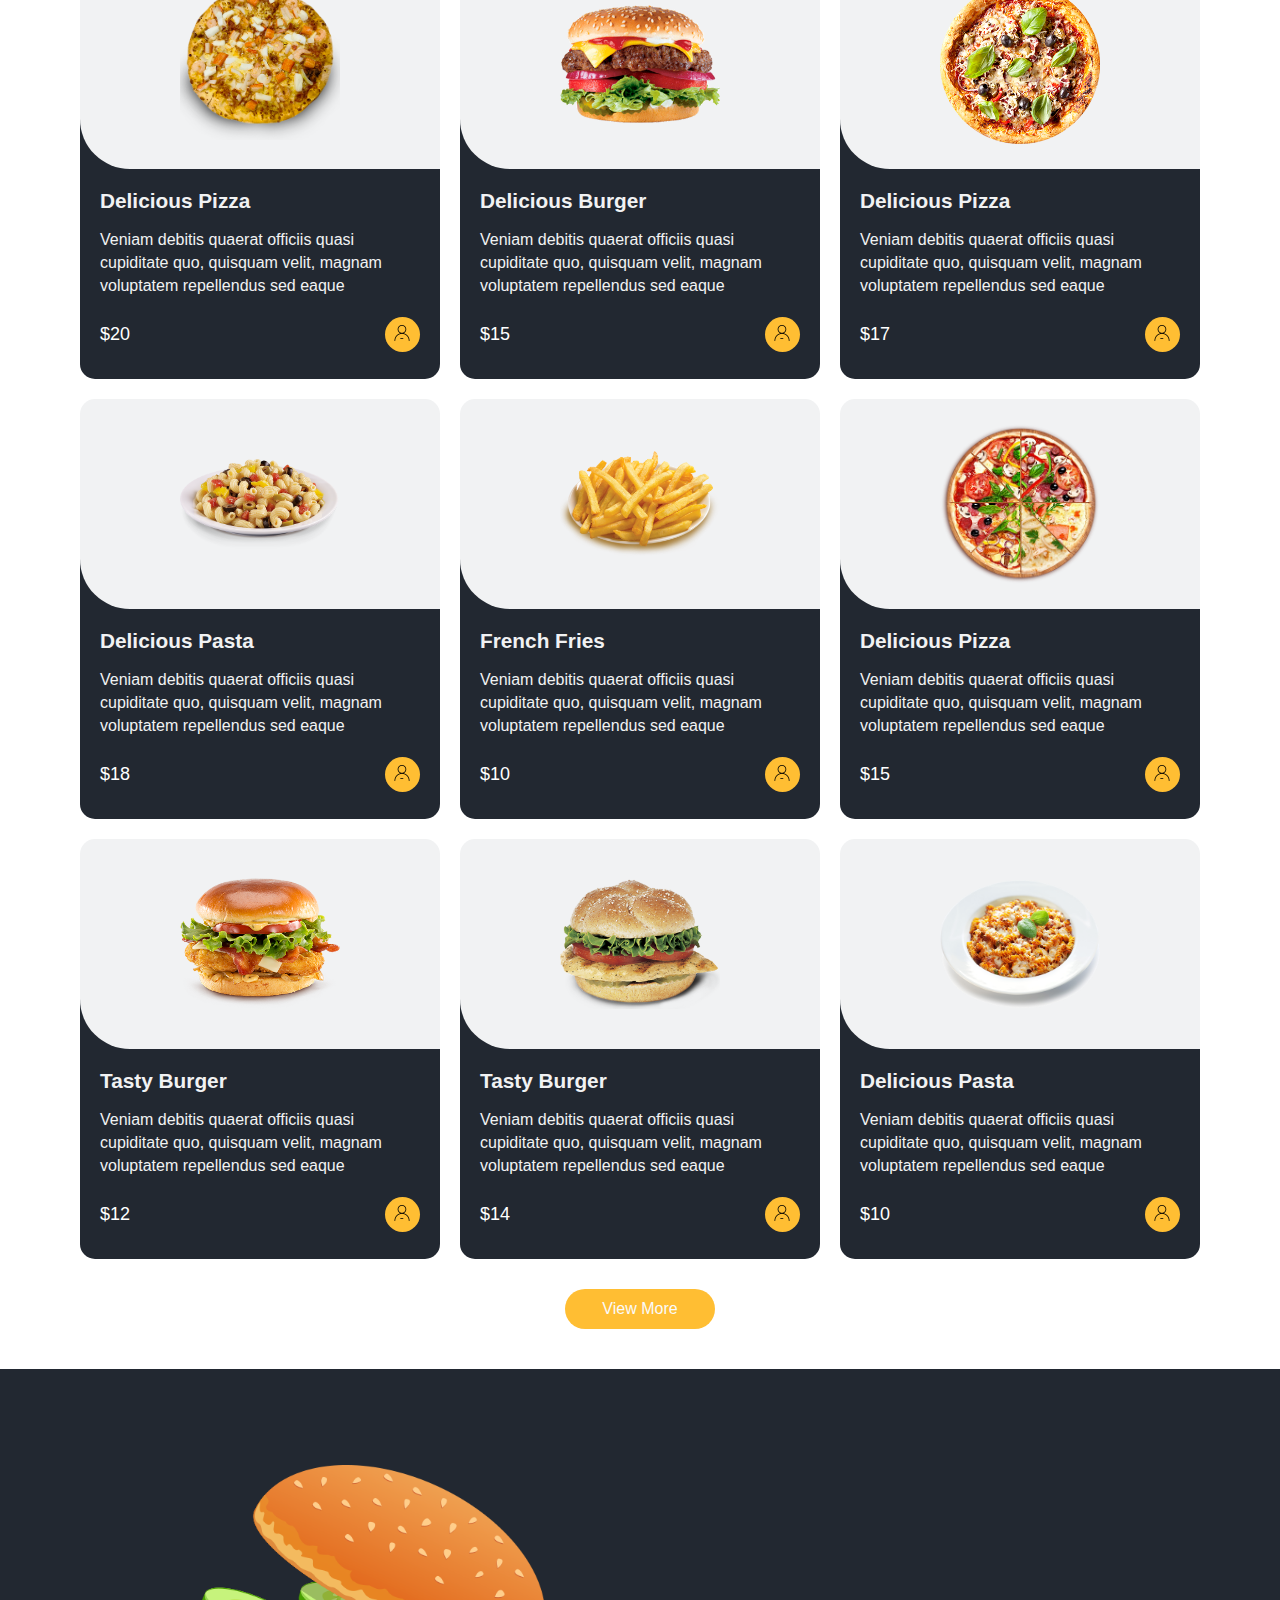
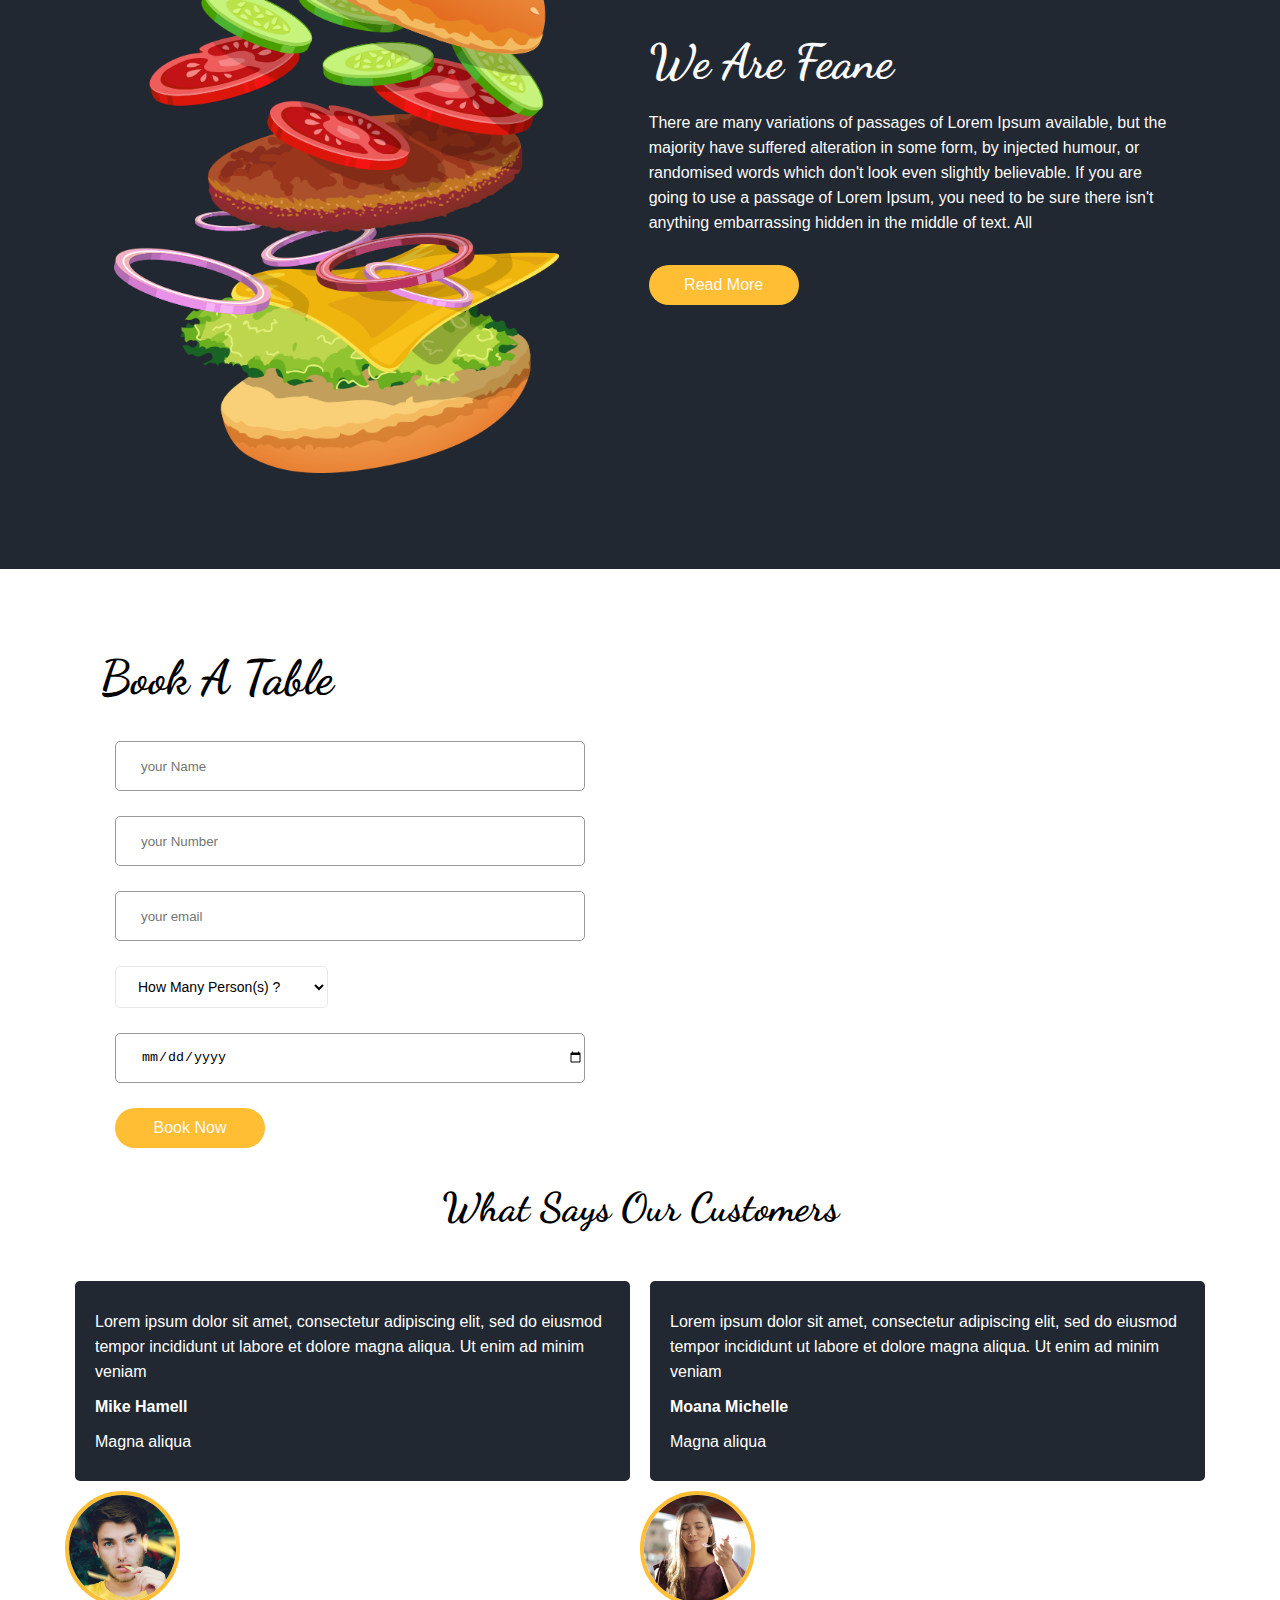
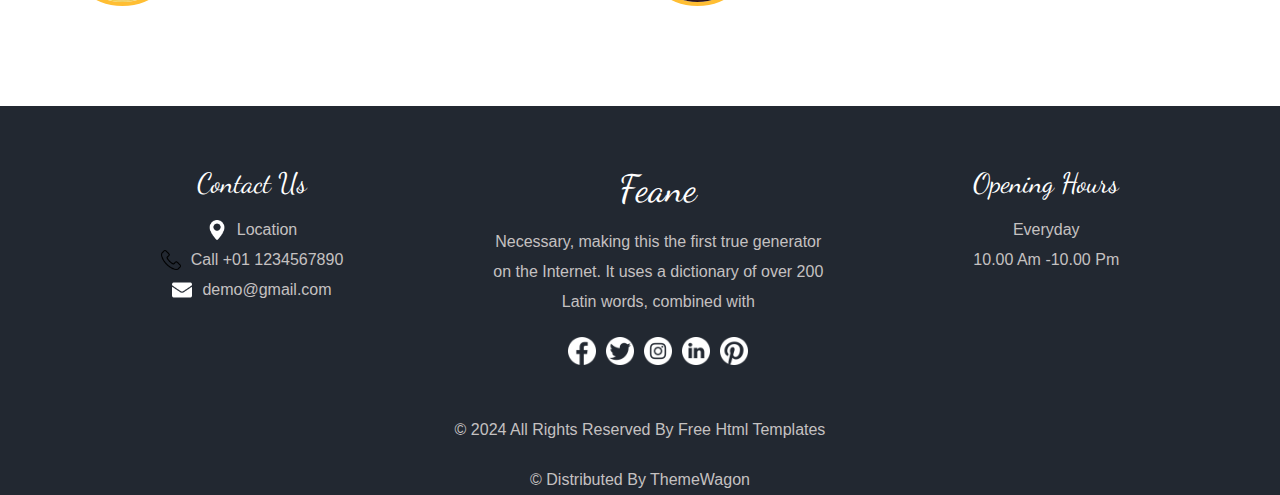
==== commit 519036b8: "Update index.html" ====
--- a/index.html
+++ b/index.html
@@ -77,7 +77,7 @@
 
       <div class="sec2">
         <div class="imgCont">
-          <img class="burgerimg" src="/img/pizza4.png" alt="img" />
+          <img class="burgerimg" src="/img/Pizza.jpg" alt="img" />
         </div>
         <div class="boxTxt">
           <p class="hero2txt">Pizza Days</p>
